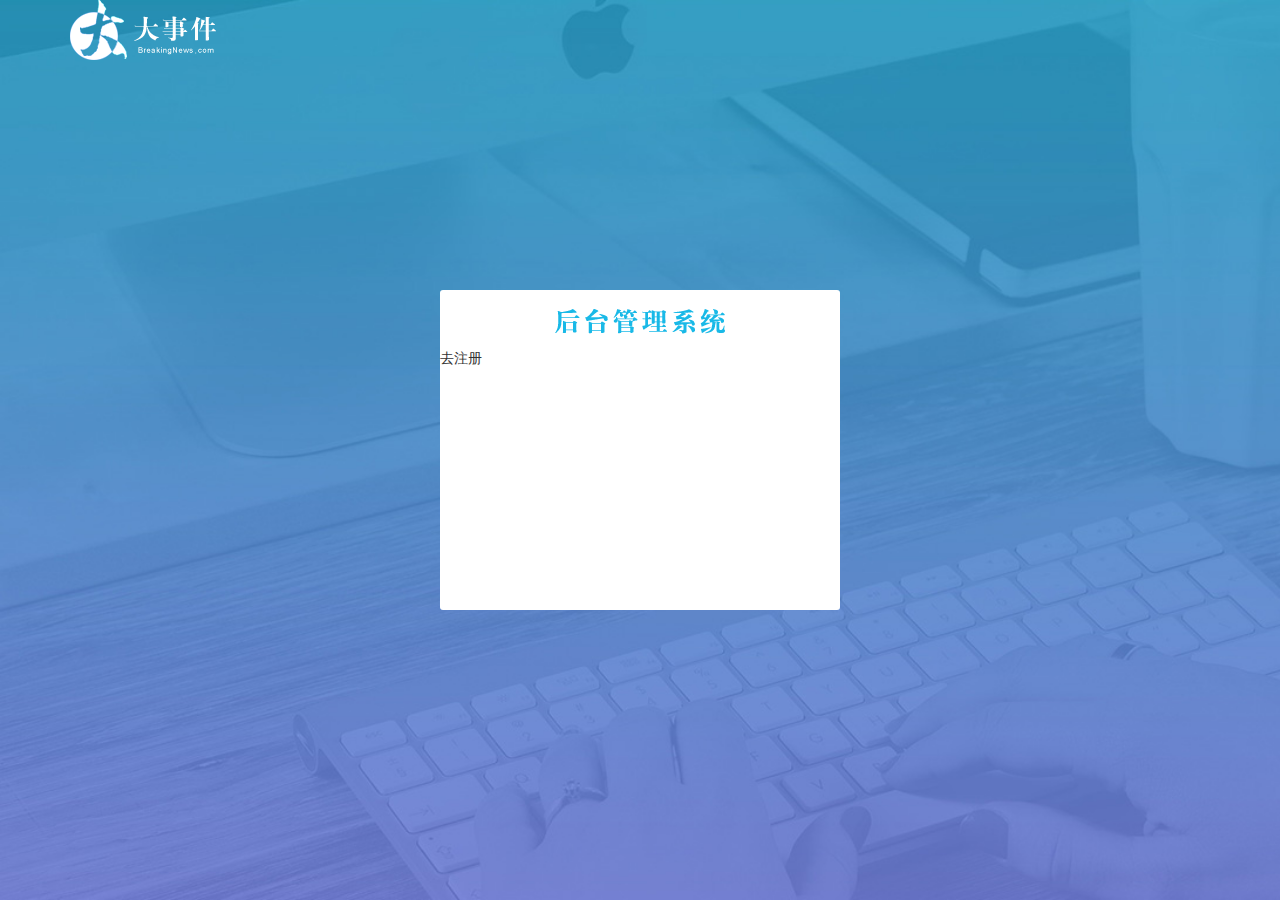
==== login.html @ 4e81a701 "简单开头" ====
<!DOCTYPE html>
<html lang="en">
<head>
  <meta charset="UTF-8">
  <meta http-equiv="X-UA-Compatible" content="IE=edge">
  <meta name="viewport" content="width=device-width, initial-scale=1.0">
  <title>Document</title>
  <link rel="stylesheet" href="/assets/lib/layui/css/layui.css">
  <link rel="stylesheet" href="/assets/css/login.css">
</head>
<body>
  <div class="layui-main">
    <img src="/assets/images/logo.png" alt="">
  </div>
  <div class="login-reg-box">
    <h4><img src="/assets/images/login_title.png" alt=""></h4>
  <div class="login-wrap">
    <a href="javascript:;" id="go2reg">去注册</a>
  </div>
  <div class="reg-wrap">
    <a href="javascript:;" id="go2login">去登录</a>
  </div>
  </div>
  <script src="/assets/lib/jquery.js"></script>
  <script src="/assets/js/login.js"></script>
</body>
</html>
---- assets/lib/layui/css/layui.css ----
/** layui-v2.5.5 MIT License By https://www.layui.com */
 .layui-inline,img{display:inline-block;vertical-align:middle}h1,h2,h3,h4,h5,h6{font-weight:400}.layui-edge,.layui-header,.layui-inline,.layui-main{position:relative}.layui-body,.layui-edge,.layui-elip{overflow:hidden}.layui-btn,.layui-edge,.layui-inline,img{vertical-align:middle}.layui-btn,.layui-disabled,.layui-icon,.layui-unselect{-moz-user-select:none;-webkit-user-select:none;-ms-user-select:none}.layui-elip,.layui-form-checkbox span,.layui-form-pane .layui-form-label{text-overflow:ellipsis;white-space:nowrap}.layui-breadcrumb,.layui-tree-btnGroup{visibility:hidden}blockquote,body,button,dd,div,dl,dt,form,h1,h2,h3,h4,h5,h6,input,li,ol,p,pre,td,textarea,th,ul{margin:0;padding:0;-webkit-tap-highlight-color:rgba(0,0,0,0)}a:active,a:hover{outline:0}img{border:none}li{list-style:none}table{border-collapse:collapse;border-spacing:0}h4,h5,h6{font-size:100%}button,input,optgroup,option,select,textarea{font-family:inherit;font-size:inherit;font-style:inherit;font-weight:inherit;outline:0}pre{white-space:pre-wrap;white-space:-moz-pre-wrap;white-space:-pre-wrap;white-space:-o-pre-wrap;word-wrap:break-word}body{line-height:24px;font:14px Helvetica Neue,Helvetica,PingFang SC,Tahoma,Arial,sans-serif}hr{height:1px;margin:10px 0;border:0;clear:both}a{color:#333;text-decoration:none}a:hover{color:#777}a cite{font-style:normal;*cursor:pointer}.layui-border-box,.layui-border-box *{box-sizing:border-box}.layui-box,.layui-box *{box-sizing:content-box}.layui-clear{clear:both;*zoom:1}.layui-clear:after{content:'\20';clear:both;*zoom:1;display:block;height:0}.layui-inline{*display:inline;*zoom:1}.layui-edge{display:inline-block;width:0;height:0;border-width:6px;border-style:dashed;border-color:transparent}.layui-edge-top{top:-4px;border-bottom-color:#999;border-bottom-style:solid}.layui-edge-right{border-left-color:#999;border-left-style:solid}.layui-edge-bottom{top:2px;border-top-color:#999;border-top-style:solid}.layui-edge-left{border-right-color:#999;border-right-style:solid}.layui-disabled,.layui-disabled:hover{color:#d2d2d2!important;cursor:not-allowed!important}.layui-circle{border-radius:100%}.layui-show{display:block!important}.layui-hide{display:none!important}@font-face{font-family:layui-icon;src:url(../font/iconfont.eot?v=250);src:url(../font/iconfont.eot?v=250#iefix) format('embedded-opentype'),url(../font/iconfont.woff2?v=250) format('woff2'),url(../font/iconfont.woff?v=250) format('woff'),url(../font/iconfont.ttf?v=250) format('truetype'),url(../font/iconfont.svg?v=250#layui-icon) format('svg')}.layui-icon{font-family:layui-icon!important;font-size:16px;font-style:normal;-webkit-font-smoothing:antialiased;-moz-osx-font-smoothing:grayscale}.layui-icon-reply-fill:before{content:"\e611"}.layui-icon-set-fill:before{content:"\e614"}.layui-icon-menu-fill:before{content:"\e60f"}.layui-icon-search:before{content:"\e615"}.layui-icon-share:before{content:"\e641"}.layui-icon-set-sm:before{content:"\e620"}.layui-icon-engine:before{content:"\e628"}.layui-icon-close:before{content:"\1006"}.layui-icon-close-fill:before{content:"\1007"}.layui-icon-chart-screen:before{content:"\e629"}.layui-icon-star:before{content:"\e600"}.layui-icon-circle-dot:before{content:"\e617"}.layui-icon-chat:before{content:"\e606"}.layui-icon-release:before{content:"\e609"}.layui-icon-list:before{content:"\e60a"}.layui-icon-chart:before{content:"\e62c"}.layui-icon-ok-circle:before{content:"\1005"}.layui-icon-layim-theme:before{content:"\e61b"}.layui-icon-table:before{content:"\e62d"}.layui-icon-right:before{content:"\e602"}.layui-icon-left:before{content:"\e603"}.layui-icon-cart-simple:before{content:"\e698"}.layui-icon-face-cry:before{content:"\e69c"}.layui-icon-face-smile:before{content:"\e6af"}.layui-icon-survey:before{content:"\e6b2"}.layui-icon-tree:before{content:"\e62e"}.layui-icon-upload-circle:before{content:"\e62f"}.layui-icon-add-circle:before{content:"\e61f"}.layui-icon-download-circle:before{content:"\e601"}.layui-icon-templeate-1:before{content:"\e630"}.layui-icon-util:before{content:"\e631"}.layui-icon-face-surprised:before{content:"\e664"}.layui-icon-edit:before{content:"\e642"}.layui-icon-speaker:before{content:"\e645"}.layui-icon-down:before{content:"\e61a"}.layui-icon-file:before{content:"\e621"}.layui-icon-layouts:before{content:"\e632"}.layui-icon-rate-half:before{content:"\e6c9"}.layui-icon-add-circle-fine:before{content:"\e608"}.layui-icon-prev-circle:before{content:"\e633"}.layui-icon-read:before{content:"\e705"}.layui-icon-404:before{content:"\e61c"}.layui-icon-carousel:before{content:"\e634"}.layui-icon-help:before{content:"\e607"}.layui-icon-code-circle:before{content:"\e635"}.layui-icon-water:before{content:"\e636"}.layui-icon-username:before{content:"\e66f"}.layui-icon-find-fill:before{content:"\e670"}.layui-icon-about:before{content:"\e60b"}.layui-icon-location:before{content:"\e715"}.layui-icon-up:before{content:"\e619"}.layui-icon-pause:before{content:"\e651"}.layui-icon-date:before{content:"\e637"}.layui-icon-layim-uploadfile:before{content:"\e61d"}.layui-icon-delete:before{content:"\e640"}.layui-icon-play:before{content:"\e652"}.layui-icon-top:before{content:"\e604"}.layui-icon-friends:before{content:"\e612"}.layui-icon-refresh-3:before{content:"\e9aa"}.layui-icon-ok:before{content:"\e605"}.layui-icon-layer:before{content:"\e638"}.layui-icon-face-smile-fine:before{content:"\e60c"}.layui-icon-dollar:before{content:"\e659"}.layui-icon-group:before{content:"\e613"}.layui-icon-layim-download:before{content:"\e61e"}.layui-icon-picture-fine:before{content:"\e60d"}.layui-icon-link:before{content:"\e64c"}.layui-icon-diamond:before{content:"\e735"}.layui-icon-log:before{content:"\e60e"}.layui-icon-rate-solid:before{content:"\e67a"}.layui-icon-fonts-del:before{content:"\e64f"}.layui-icon-unlink:before{content:"\e64d"}.layui-icon-fonts-clear:before{content:"\e639"}.layui-icon-triangle-r:before{content:"\e623"}.layui-icon-circle:before{content:"\e63f"}.layui-icon-radio:before{content:"\e643"}.layui-icon-align-center:before{content:"\e647"}.layui-icon-align-right:before{content:"\e648"}.layui-icon-align-left:before{content:"\e649"}.layui-icon-loading-1:before{content:"\e63e"}.layui-icon-return:before{content:"\e65c"}.layui-icon-fonts-strong:before{content:"\e62b"}.layui-icon-upload:before{content:"\e67c"}.layui-icon-dialogue:before{content:"\e63a"}.layui-icon-video:before{content:"\e6ed"}.layui-icon-headset:before{content:"\e6fc"}.layui-icon-cellphone-fine:before{content:"\e63b"}.layui-icon-add-1:before{content:"\e654"}.layui-icon-face-smile-b:before{content:"\e650"}.layui-icon-fonts-html:before{content:"\e64b"}.layui-icon-form:before{content:"\e63c"}.layui-icon-cart:before{content:"\e657"}.layui-icon-camera-fill:before{content:"\e65d"}.layui-icon-tabs:before{content:"\e62a"}.layui-icon-fonts-code:before{content:"\e64e"}.layui-icon-fire:before{content:"\e756"}.layui-icon-set:before{content:"\e716"}.layui-icon-fonts-u:before{content:"\e646"}.layui-icon-triangle-d:before{content:"\e625"}.layui-icon-tips:before{content:"\e702"}.layui-icon-picture:before{content:"\e64a"}.layui-icon-more-vertical:before{content:"\e671"}.layui-icon-flag:before{content:"\e66c"}.layui-icon-loading:before{content:"\e63d"}.layui-icon-fonts-i:before{content:"\e644"}.layui-icon-refresh-1:before{content:"\e666"}.layui-icon-rmb:before{content:"\e65e"}.layui-icon-home:before{content:"\e68e"}.layui-icon-user:before{content:"\e770"}.layui-icon-notice:before{content:"\e667"}.layui-icon-login-weibo:before{content:"\e675"}.layui-icon-voice:before{content:"\e688"}.layui-icon-upload-drag:before{content:"\e681"}.layui-icon-login-qq:before{content:"\e676"}.layui-icon-snowflake:before{content:"\e6b1"}.layui-icon-file-b:before{content:"\e655"}.layui-icon-template:before{content:"\e663"}.layui-icon-auz:before{content:"\e672"}.layui-icon-console:before{content:"\e665"}.layui-icon-app:before{content:"\e653"}.layui-icon-prev:before{content:"\e65a"}.layui-icon-website:before{content:"\e7ae"}.layui-icon-next:before{content:"\e65b"}.layui-icon-component:before{content:"\e857"}.layui-icon-more:before{content:"\e65f"}.layui-icon-login-wechat:before{content:"\e677"}.layui-icon-shrink-right:before{content:"\e668"}.layui-icon-spread-left:before{content:"\e66b"}.layui-icon-camera:before{content:"\e660"}.layui-icon-note:before{content:"\e66e"}.layui-icon-refresh:before{content:"\e669"}.layui-icon-female:before{content:"\e661"}.layui-icon-male:before{content:"\e662"}.layui-icon-password:before{content:"\e673"}.layui-icon-senior:before{content:"\e674"}.layui-icon-theme:before{content:"\e66a"}.layui-icon-tread:before{content:"\e6c5"}.layui-icon-praise:before{content:"\e6c6"}.layui-icon-star-fill:before{content:"\e658"}.layui-icon-rate:before{content:"\e67b"}.layui-icon-template-1:before{content:"\e656"}.layui-icon-vercode:before{content:"\e679"}.layui-icon-cellphone:before{content:"\e678"}.layui-icon-screen-full:before{content:"\e622"}.layui-icon-screen-restore:before{content:"\e758"}.layui-icon-cols:before{content:"\e610"}.layui-icon-export:before{content:"\e67d"}.layui-icon-print:before{content:"\e66d"}.layui-icon-slider:before{content:"\e714"}.layui-icon-addition:before{content:"\e624"}.layui-icon-subtraction:before{content:"\e67e"}.layui-icon-service:before{content:"\e626"}.layui-icon-transfer:before{content:"\e691"}.layui-main{width:1140px;margin:0 auto}.layui-header{z-index:1000;height:60px}.layui-header a:hover{transition:all .5s;-webkit-transition:all .5s}.layui-side{position:fixed;left:0;top:0;bottom:0;z-index:999;width:200px;overflow-x:hidden}.layui-side-scroll{position:relative;width:220px;height:100%;overflow-x:hidden}.layui-body{position:absolute;left:200px;right:0;top:0;bottom:0;z-index:998;width:auto;overflow-y:auto;box-sizing:border-box}.layui-layout-body{overflow:hidden}.layui-layout-admin .layui-header{background-color:#23262E}.layui-layout-admin .layui-side{top:60px;width:200px;overflow-x:hidden}.layui-layout-admin .layui-body{position:fixed;top:60px;bottom:44px}.layui-layout-admin .layui-main{width:auto;margin:0 15px}.layui-layout-admin .layui-footer{position:fixed;left:200px;right:0;bottom:0;height:44px;line-height:44px;padding:0 15px;background-color:#eee}.layui-layout-admin .layui-logo{position:absolute;left:0;top:0;width:200px;height:100%;line-height:60px;text-align:center;color:#009688;font-size:16px}.layui-layout-admin .layui-header .layui-nav{background:0 0}.layui-layout-left{position:absolute!important;left:200px;top:0}.layui-layout-right{position:absolute!important;right:0;top:0}.layui-container{position:relative;margin:0 auto;padding:0 15px;box-sizing:border-box}.layui-fluid{position:relative;margin:0 auto;padding:0 15px}.layui-row:after,.layui-row:before{content:'';display:block;clear:both}.layui-col-lg1,.layui-col-lg10,.layui-col-lg11,.layui-col-lg12,.layui-col-lg2,.layui-col-lg3,.layui-col-lg4,.layui-col-lg5,.layui-col-lg6,.layui-col-lg7,.layui-col-lg8,.layui-col-lg9,.layui-col-md1,.layui-col-md10,.layui-col-md11,.layui-col-md12,.layui-col-md2,.layui-col-md3,.layui-col-md4,.layui-col-md5,.layui-col-md6,.layui-col-md7,.layui-col-md8,.layui-col-md9,.layui-col-sm1,.layui-col-sm10,.layui-col-sm11,.layui-col-sm12,.layui-col-sm2,.layui-col-sm3,.layui-col-sm4,.layui-col-sm5,.layui-col-sm6,.layui-col-sm7,.layui-col-sm8,.layui-col-sm9,.layui-col-xs1,.layui-col-xs10,.layui-col-xs11,.layui-col-xs12,.layui-col-xs2,.layui-col-xs3,.layui-col-xs4,.layui-col-xs5,.layui-col-xs6,.layui-col-xs7,.layui-col-xs8,.layui-col-xs9{position:relative;display:block;box-sizing:border-box}.layui-col-xs1,.layui-col-xs10,.layui-col-xs11,.layui-col-xs12,.layui-col-xs2,.layui-col-xs3,.layui-col-xs4,.layui-col-xs5,.layui-col-xs6,.layui-col-xs7,.layui-col-xs8,.layui-col-xs9{float:left}.layui-col-xs1{width:8.33333333%}.layui-col-xs2{width:16.66666667%}.layui-col-xs3{width:25%}.layui-col-xs4{width:33.33333333%}.layui-col-xs5{width:41.66666667%}.layui-col-xs6{width:50%}.layui-col-xs7{width:58.33333333%}.layui-col-xs8{width:66.66666667%}.layui-col-xs9{width:75%}.layui-col-xs10{width:83.33333333%}.layui-col-xs11{width:91.66666667%}.layui-col-xs12{width:100%}.layui-col-xs-offset1{margin-left:8.33333333%}.layui-col-xs-offset2{margin-left:16.66666667%}.layui-col-xs-offset3{margin-left:25%}.layui-col-xs-offset4{margin-left:33.33333333%}.layui-col-xs-offset5{margin-left:41.66666667%}.layui-col-xs-offset6{margin-left:50%}.layui-col-xs-offset7{margin-left:58.33333333%}.layui-col-xs-offset8{margin-left:66.66666667%}.layui-col-xs-offset9{margin-left:75%}.layui-col-xs-offset10{margin-left:83.33333333%}.layui-col-xs-offset11{margin-left:91.66666667%}.layui-col-xs-offset12{margin-left:100%}@media screen and (max-width:768px){.layui-hide-xs{display:none!important}.layui-show-xs-block{display:block!important}.layui-show-xs-inline{display:inline!important}.layui-show-xs-inline-block{display:inline-block!important}}@media screen and (min-width:768px){.layui-container{width:750px}.layui-hide-sm{display:none!important}.layui-show-sm-block{display:block!important}.layui-show-sm-inline{display:inline!important}.layui-show-sm-inline-block{display:inline-block!important}.layui-col-sm1,.layui-col-sm10,.layui-col-sm11,.layui-col-sm12,.layui-col-sm2,.layui-col-sm3,.layui-col-sm4,.layui-col-sm5,.layui-col-sm6,.layui-col-sm7,.layui-col-sm8,.layui-col-sm9{float:left}.layui-col-sm1{width:8.33333333%}.layui-col-sm2{width:16.66666667%}.layui-col-sm3{width:25%}.layui-col-sm4{width:33.33333333%}.layui-col-sm5{width:41.66666667%}.layui-col-sm6{width:50%}.layui-col-sm7{width:58.33333333%}.layui-col-sm8{width:66.66666667%}.layui-col-sm9{width:75%}.layui-col-sm10{width:83.33333333%}.layui-col-sm11{width:91.66666667%}.layui-col-sm12{width:100%}.layui-col-sm-offset1{margin-left:8.33333333%}.layui-col-sm-offset2{margin-left:16.66666667%}.layui-col-sm-offset3{margin-left:25%}.layui-col-sm-offset4{margin-left:33.33333333%}.layui-col-sm-offset5{margin-left:41.66666667%}.layui-col-sm-offset6{margin-left:50%}.layui-col-sm-offset7{margin-left:58.33333333%}.layui-col-sm-offset8{margin-left:66.66666667%}.layui-col-sm-offset9{margin-left:75%}.layui-col-sm-offset10{margin-left:83.33333333%}.layui-col-sm-offset11{margin-left:91.66666667%}.layui-col-sm-offset12{margin-left:100%}}@media screen and (min-width:992px){.layui-container{width:970px}.layui-hide-md{display:none!important}.layui-show-md-block{display:block!important}.layui-show-md-inline{display:inline!important}.layui-show-md-inline-block{display:inline-block!important}.layui-col-md1,.layui-col-md10,.layui-col-md11,.layui-col-md12,.layui-col-md2,.layui-col-md3,.layui-col-md4,.layui-col-md5,.layui-col-md6,.layui-col-md7,.layui-col-md8,.layui-col-md9{float:left}.layui-col-md1{width:8.33333333%}.layui-col-md2{width:16.66666667%}.layui-col-md3{width:25%}.layui-col-md4{width:33.33333333%}.layui-col-md5{width:41.66666667%}.layui-col-md6{width:50%}.layui-col-md7{width:58.33333333%}.layui-col-md8{width:66.66666667%}.layui-col-md9{width:75%}.layui-col-md10{width:83.33333333%}.layui-col-md11{width:91.66666667%}.layui-col-md12{width:100%}.layui-col-md-offset1{margin-left:8.33333333%}.layui-col-md-offset2{margin-left:16.66666667%}.layui-col-md-offset3{margin-left:25%}.layui-col-md-offset4{margin-left:33.33333333%}.layui-col-md-offset5{margin-left:41.66666667%}.layui-col-md-offset6{margin-left:50%}.layui-col-md-offset7{margin-left:58.33333333%}.layui-col-md-offset8{margin-left:66.66666667%}.layui-col-md-offset9{margin-left:75%}.layui-col-md-offset10{margin-left:83.33333333%}.layui-col-md-offset11{margin-left:91.66666667%}.layui-col-md-offset12{margin-left:100%}}@media screen and (min-width:1200px){.layui-container{width:1170px}.layui-hide-lg{display:none!important}.layui-show-lg-block{display:block!important}.layui-show-lg-inline{display:inline!important}.layui-show-lg-inline-block{display:inline-block!important}.layui-col-lg1,.layui-col-lg10,.layui-col-lg11,.layui-col-lg12,.layui-col-lg2,.layui-col-lg3,.layui-col-lg4,.layui-col-lg5,.layui-col-lg6,.layui-col-lg7,.layui-col-lg8,.layui-col-lg9{float:left}.layui-col-lg1{width:8.33333333%}.layui-col-lg2{width:16.66666667%}.layui-col-lg3{width:25%}.layui-col-lg4{width:33.33333333%}.layui-col-lg5{width:41.66666667%}.layui-col-lg6{width:50%}.layui-col-lg7{width:58.33333333%}.layui-col-lg8{width:66.66666667%}.layui-col-lg9{width:75%}.layui-col-lg10{width:83.33333333%}.layui-col-lg11{width:91.66666667%}.layui-col-lg12{width:100%}.layui-col-lg-offset1{margin-left:8.33333333%}.layui-col-lg-offset2{margin-left:16.66666667%}.layui-col-lg-offset3{margin-left:25%}.layui-col-lg-offset4{margin-left:33.33333333%}.layui-col-lg-offset5{margin-left:41.66666667%}.layui-col-lg-offset6{margin-left:50%}.layui-col-lg-offset7{margin-left:58.33333333%}.layui-col-lg-offset8{margin-left:66.66666667%}.layui-col-lg-offset9{margin-left:75%}.layui-col-lg-offset10{margin-left:83.33333333%}.layui-col-lg-offset11{margin-left:91.66666667%}.layui-col-lg-offset12{margin-left:100%}}.layui-col-space1{margin:-.5px}.layui-col-space1>*{padding:.5px}.layui-col-space3{margin:-1.5px}.layui-col-space3>*{padding:1.5px}.layui-col-space5{margin:-2.5px}.layui-col-space5>*{padding:2.5px}.layui-col-space8{margin:-3.5px}.layui-col-space8>*{padding:3.5px}.layui-col-space10{margin:-5px}.layui-col-space10>*{padding:5px}.layui-col-space12{margin:-6px}.layui-col-space12>*{padding:6px}.layui-col-space15{margin:-7.5px}.layui-col-space15>*{padding:7.5px}.layui-col-space18{margin:-9px}.layui-col-space18>*{padding:9px}.layui-col-space20{margin:-10px}.layui-col-space20>*{padding:10px}.layui-col-space22{margin:-11px}.layui-col-space22>*{padding:11px}.layui-col-space25{margin:-12.5px}.layui-col-space25>*{padding:12.5px}.layui-col-space30{margin:-15px}.layui-col-space30>*{padding:15px}.layui-btn,.layui-input,.layui-select,.layui-textarea,.layui-upload-button{outline:0;-webkit-appearance:none;transition:all .3s;-webkit-transition:all .3s;box-sizing:border-box}.layui-elem-quote{margin-bottom:10px;padding:15px;line-height:22px;border-left:5px solid #009688;border-radius:0 2px 2px 0;background-color:#f2f2f2}.layui-quote-nm{border-style:solid;border-width:1px 1px 1px 5px;background:0 0}.layui-elem-field{margin-bottom:10px;padding:0;border-width:1px;border-style:solid}.layui-elem-field legend{margin-left:20px;padding:0 10px;font-size:20px;font-weight:300}.layui-field-title{margin:10px 0 20px;border-width:1px 0 0}.layui-field-box{padding:10px 15px}.layui-field-title .layui-field-box{padding:10px 0}.layui-progress{position:relative;height:6px;border-radius:20px;background-color:#e2e2e2}.layui-progress-bar{position:absolute;left:0;top:0;width:0;max-width:100%;height:6px;border-radius:20px;text-align:right;background-color:#5FB878;transition:all .3s;-webkit-transition:all .3s}.layui-progress-big,.layui-progress-big .layui-progress-bar{height:18px;line-height:18px}.layui-progress-text{position:relative;top:-20px;line-height:18px;font-size:12px;color:#666}.layui-progress-big .layui-progress-text{position:static;padding:0 10px;color:#fff}.layui-collapse{border-width:1px;border-style:solid;border-radius:2px}.layui-colla-content,.layui-colla-item{border-top-width:1px;border-top-style:solid}.layui-colla-item:first-child{border-top:none}.layui-colla-title{position:relative;height:42px;line-height:42px;padding:0 15px 0 35px;color:#333;background-color:#f2f2f2;cursor:pointer;font-size:14px;overflow:hidden}.layui-colla-content{display:none;padding:10px 15px;line-height:22px;color:#666}.layui-colla-icon{position:absolute;left:15px;top:0;font-size:14px}.layui-card{margin-bottom:15px;border-radius:2px;background-color:#fff;box-shadow:0 1px 2px 0 rgba(0,0,0,.05)}.layui-card:last-child{margin-bottom:0}.layui-card-header{position:relative;height:42px;line-height:42px;padding:0 15px;border-bottom:1px solid #f6f6f6;color:#333;border-radius:2px 2px 0 0;font-size:14px}.layui-bg-black,.layui-bg-blue,.layui-bg-cyan,.layui-bg-green,.layui-bg-orange,.layui-bg-red{color:#fff!important}.layui-card-body{position:relative;padding:10px 15px;line-height:24px}.layui-card-body[pad15]{padding:15px}.layui-card-body[pad20]{padding:20px}.layui-card-body .layui-table{margin:5px 0}.layui-card .layui-tab{margin:0}.layui-panel-window{position:relative;padding:15px;border-radius:0;border-top:5px solid #E6E6E6;background-color:#fff}.layui-auxiliar-moving{position:fixed;left:0;right:0;top:0;bottom:0;width:100%;height:100%;background:0 0;z-index:9999999999}.layui-form-label,.layui-form-mid,.layui-form-select,.layui-input-block,.layui-input-inline,.layui-textarea{position:relative}.layui-bg-red{background-color:#FF5722!important}.layui-bg-orange{background-color:#FFB800!important}.layui-bg-green{background-color:#009688!important}.layui-bg-cyan{background-color:#2F4056!important}.layui-bg-blue{background-color:#1E9FFF!important}.layui-bg-black{background-color:#393D49!important}.layui-bg-gray{background-color:#eee!important;color:#666!important}.layui-badge-rim,.layui-colla-content,.layui-colla-item,.layui-collapse,.layui-elem-field,.layui-form-pane .layui-form-item[pane],.layui-form-pane .layui-form-label,.layui-input,.layui-layedit,.layui-layedit-tool,.layui-quote-nm,.layui-select,.layui-tab-bar,.layui-tab-card,.layui-tab-title,.layui-tab-title .layui-this:after,.layui-textarea{border-color:#e6e6e6}.layui-timeline-item:before,hr{background-color:#e6e6e6}.layui-text{line-height:22px;font-size:14px;color:#666}.layui-text h1,.layui-text h2,.layui-text h3{font-weight:500;color:#333}.layui-text h1{font-size:30px}.layui-text h2{font-size:24px}.layui-text h3{font-size:18px}.layui-text a:not(.layui-btn){color:#01AAED}.layui-text a:not(.layui-btn):hover{text-decoration:underline}.layui-text ul{padding:5px 0 5px 15px}.layui-text ul li{margin-top:5px;list-style-type:disc}.layui-text em,.layui-word-aux{color:#999!important;padding:0 5px!important}.layui-btn{display:inline-block;height:38px;line-height:38px;padding:0 18px;background-color:#009688;color:#fff;white-space:nowrap;text-align:center;font-size:14px;border:none;border-radius:2px;cursor:pointer}.layui-btn:hover{opacity:.8;filter:alpha(opacity=80);color:#fff}.layui-btn:active{opacity:1;filter:alpha(opacity=100)}.layui-btn+.layui-btn{margin-left:10px}.layui-btn-container{font-size:0}.layui-btn-container .layui-btn{margin-right:10px;margin-bottom:10px}.layui-btn-container .layui-btn+.layui-btn{margin-left:0}.layui-table .layui-btn-container .layui-btn{margin-bottom:9px}.layui-btn-radius{border-radius:100px}.layui-btn .layui-icon{margin-right:3px;font-size:18px;vertical-align:bottom;vertical-align:middle\9}.layui-btn-primary{border:1px solid #C9C9C9;background-color:#fff;color:#555}.layui-btn-primary:hover{border-color:#009688;color:#333}.layui-btn-normal{background-color:#1E9FFF}.layui-btn-warm{background-color:#FFB800}.layui-btn-danger{background-color:#FF5722}.layui-btn-checked{background-color:#5FB878}.layui-btn-disabled,.layui-btn-disabled:active,.layui-btn-disabled:hover{border:1px solid #e6e6e6;background-color:#FBFBFB;color:#C9C9C9;cursor:not-allowed;opacity:1}.layui-btn-lg{height:44px;line-height:44px;padding:0 25px;font-size:16px}.layui-btn-sm{height:30px;line-height:30px;padding:0 10px;font-size:12px}.layui-btn-sm i{font-size:16px!important}.layui-btn-xs{height:22px;line-height:22px;padding:0 5px;font-size:12px}.layui-btn-xs i{font-size:14px!important}.layui-btn-group{display:inline-block;vertical-align:middle;font-size:0}.layui-btn-group .layui-btn{margin-left:0!important;margin-right:0!important;border-left:1px solid rgba(255,255,255,.5);border-radius:0}.layui-btn-group .layui-btn-primary{border-left:none}.layui-btn-group .layui-btn-primary:hover{border-color:#C9C9C9;color:#009688}.layui-btn-group .layui-btn:first-child{border-left:none;border-radius:2px 0 0 2px}.layui-btn-group .layui-btn-primary:first-child{border-left:1px solid #c9c9c9}.layui-btn-group .layui-btn:last-child{border-radius:0 2px 2px 0}.layui-btn-group .layui-btn+.layui-btn{margin-left:0}.layui-btn-group+.layui-btn-group{margin-left:10px}.layui-btn-fluid{width:100%}.layui-input,.layui-select,.layui-textarea{height:38px;line-height:1.3;line-height:38px\9;border-width:1px;border-style:solid;background-color:#fff;border-radius:2px}.layui-input::-webkit-input-placeholder,.layui-select::-webkit-input-placeholder,.layui-textarea::-webkit-input-placeholder{line-height:1.3}.layui-input,.layui-textarea{display:block;width:100%;padding-left:10px}.layui-input:hover,.layui-textarea:hover{border-color:#D2D2D2!important}.layui-input:focus,.layui-textarea:focus{border-color:#C9C9C9!important}.layui-textarea{min-height:100px;height:auto;line-height:20px;padding:6px 10px;resize:vertical}.layui-select{padding:0 10px}.layui-form input[type=checkbox],.layui-form input[type=radio],.layui-form select{display:none}.layui-form [lay-ignore]{display:initial}.layui-form-item{margin-bottom:15px;clear:both;*zoom:1}.layui-form-item:after{content:'\20';clear:both;*zoom:1;display:block;height:0}.layui-form-label{float:left;display:block;padding:9px 15px;width:80px;font-weight:400;line-height:20px;text-align:right}.layui-form-label-col{display:block;float:none;padding:9px 0;line-height:20px;text-align:left}.layui-form-item .layui-inline{margin-bottom:5px;margin-right:10px}.layui-input-block{margin-left:110px;min-height:36px}.layui-input-inline{display:inline-block;vertical-align:middle}.layui-form-item .layui-input-inline{float:left;width:190px;margin-right:10px}.layui-form-text .layui-input-inline{width:auto}.layui-form-mid{float:left;display:block;padding:9px 0!important;line-height:20px;margin-right:10px}.layui-form-danger+.layui-form-select .layui-input,.layui-form-danger:focus{border-color:#FF5722!important}.layui-form-select .layui-input{padding-right:30px;cursor:pointer}.layui-form-select .layui-edge{position:absolute;right:10px;top:50%;margin-top:-3px;cursor:pointer;border-width:6px;border-top-color:#c2c2c2;border-top-style:solid;transition:all .3s;-webkit-transition:all .3s}.layui-form-select dl{display:none;position:absolute;left:0;top:42px;padding:5px 0;z-index:899;min-width:100%;border:1px solid #d2d2d2;max-height:300px;overflow-y:auto;background-color:#fff;border-radius:2px;box-shadow:0 2px 4px rgba(0,0,0,.12);box-sizing:border-box}.layui-form-select dl dd,.layui-form-select dl dt{padding:0 10px;line-height:36px;white-space:nowrap;overflow:hidden;text-overflow:ellipsis}.layui-form-select dl dt{font-size:12px;color:#999}.layui-form-select dl dd{cursor:pointer}.layui-form-select dl dd:hover{background-color:#f2f2f2;-webkit-transition:.5s all;transition:.5s all}.layui-form-select .layui-select-group dd{padding-left:20px}.layui-form-select dl dd.layui-select-tips{padding-left:10px!important;color:#999}.layui-form-select dl dd.layui-this{background-color:#5FB878;color:#fff}.layui-form-checkbox,.layui-form-select dl dd.layui-disabled{background-color:#fff}.layui-form-selected dl{display:block}.layui-form-checkbox,.layui-form-checkbox *,.layui-form-switch{display:inline-block;vertical-align:middle}.layui-form-selected .layui-edge{margin-top:-9px;-webkit-transform:rotate(180deg);transform:rotate(180deg);margin-top:-3px\9}:root .layui-form-selected .layui-edge{margin-top:-9px\0/IE9}.layui-form-selectup dl{top:auto;bottom:42px}.layui-select-none{margin:5px 0;text-align:center;color:#999}.layui-select-disabled .layui-disabled{border-color:#eee!important}.layui-select-disabled .layui-edge{border-top-color:#d2d2d2}.layui-form-checkbox{position:relative;height:30px;line-height:30px;margin-right:10px;padding-right:30px;cursor:pointer;font-size:0;-webkit-transition:.1s linear;transition:.1s linear;box-sizing:border-box}.layui-form-checkbox span{padding:0 10px;height:100%;font-size:14px;border-radius:2px 0 0 2px;background-color:#d2d2d2;color:#fff;overflow:hidden}.layui-form-checkbox:hover span{background-color:#c2c2c2}.layui-form-checkbox i{position:absolute;right:0;top:0;width:30px;height:28px;border:1px solid #d2d2d2;border-left:none;border-radius:0 2px 2px 0;color:#fff;font-size:20px;text-align:center}.layui-form-checkbox:hover i{border-color:#c2c2c2;color:#c2c2c2}.layui-form-checked,.layui-form-checked:hover{border-color:#5FB878}.layui-form-checked span,.layui-form-checked:hover span{background-color:#5FB878}.layui-form-checked i,.layui-form-checked:hover i{color:#5FB878}.layui-form-item .layui-form-checkbox{margin-top:4px}.layui-form-checkbox[lay-skin=primary]{height:auto!important;line-height:normal!important;min-width:18px;min-height:18px;border:none!important;margin-right:0;padding-left:28px;padding-right:0;background:0 0}.layui-form-checkbox[lay-skin=primary] span{padding-left:0;padding-right:15px;line-height:18px;background:0 0;color:#666}.layui-form-checkbox[lay-skin=primary] i{right:auto;left:0;width:16px;height:16px;line-height:16px;border:1px solid #d2d2d2;font-size:12px;border-radius:2px;background-color:#fff;-webkit-transition:.1s linear;transition:.1s linear}.layui-form-checkbox[lay-skin=primary]:hover i{border-color:#5FB878;color:#fff}.layui-form-checked[lay-skin=primary] i{border-color:#5FB878!important;background-color:#5FB878;color:#fff}.layui-checkbox-disbaled[lay-skin=primary] span{background:0 0!important;color:#c2c2c2}.layui-checkbox-disbaled[lay-skin=primary]:hover i{border-color:#d2d2d2}.layui-form-item .layui-form-checkbox[lay-skin=primary]{margin-top:10px}.layui-form-switch{position:relative;height:22px;line-height:22px;min-width:35px;padding:0 5px;margin-top:8px;border:1px solid #d2d2d2;border-radius:20px;cursor:pointer;background-color:#fff;-webkit-transition:.1s linear;transition:.1s linear}.layui-form-switch i{position:absolute;left:5px;top:3px;width:16px;height:16px;border-radius:20px;background-color:#d2d2d2;-webkit-transition:.1s linear;transition:.1s linear}.layui-form-switch em{position:relative;top:0;width:25px;margin-left:21px;padding:0!important;text-align:center!important;color:#999!important;font-style:normal!important;font-size:12px}.layui-form-onswitch{border-color:#5FB878;background-color:#5FB878}.layui-checkbox-disbaled,.layui-checkbox-disbaled i{border-color:#e2e2e2!important}.layui-form-onswitch i{left:100%;margin-left:-21px;background-color:#fff}.layui-form-onswitch em{margin-left:5px;margin-right:21px;color:#fff!important}.layui-checkbox-disbaled span{background-color:#e2e2e2!important}.layui-checkbox-disbaled:hover i{color:#fff!important}[lay-radio]{display:none}.layui-form-radio,.layui-form-radio *{display:inline-block;vertical-align:middle}.layui-form-radio{line-height:28px;margin:6px 10px 0 0;padding-right:10px;cursor:pointer;font-size:0}.layui-form-radio *{font-size:14px}.layui-form-radio>i{margin-right:8px;font-size:22px;color:#c2c2c2}.layui-form-radio>i:hover,.layui-form-radioed>i{color:#5FB878}.layui-radio-disbaled>i{color:#e2e2e2!important}.layui-form-pane .layui-form-label{width:110px;padding:8px 15px;height:38px;line-height:20px;border-width:1px;border-style:solid;border-radius:2px 0 0 2px;text-align:center;background-color:#FBFBFB;overflow:hidden;box-sizing:border-box}.layui-form-pane .layui-input-inline{margin-left:-1px}.layui-form-pane .layui-input-block{margin-left:110px;left:-1px}.layui-form-pane .layui-input{border-radius:0 2px 2px 0}.layui-form-pane .layui-form-text .layui-form-label{float:none;width:100%;border-radius:2px;box-sizing:border-box;text-align:left}.layui-form-pane .layui-form-text .layui-input-inline{display:block;margin:0;top:-1px;clear:both}.layui-form-pane .layui-form-text .layui-input-block{margin:0;left:0;top:-1px}.layui-form-pane .layui-form-text .layui-textarea{min-height:100px;border-radius:0 0 2px 2px}.layui-form-pane .layui-form-checkbox{margin:4px 0 4px 10px}.layui-form-pane .layui-form-radio,.layui-form-pane .layui-form-switch{margin-top:6px;margin-left:10px}.layui-form-pane .layui-form-item[pane]{position:relative;border-width:1px;border-style:solid}.layui-form-pane .layui-form-item[pane] .layui-form-label{position:absolute;left:0;top:0;height:100%;border-width:0 1px 0 0}.layui-form-pane .layui-form-item[pane] .layui-input-inline{margin-left:110px}@media screen and (max-width:450px){.layui-form-item .layui-form-label{text-overflow:ellipsis;overflow:hidden;white-space:nowrap}.layui-form-item .layui-inline{display:block;margin-right:0;margin-bottom:20px;clear:both}.layui-form-item .layui-inline:after{content:'\20';clear:both;display:block;height:0}.layui-form-item .layui-input-inline{display:block;float:none;left:-3px;width:auto;margin:0 0 10px 112px}.layui-form-item .layui-input-inline+.layui-form-mid{margin-left:110px;top:-5px;padding:0}.layui-form-item .layui-form-checkbox{margin-right:5px;margin-bottom:5px}}.layui-layedit{border-width:1px;border-style:solid;border-radius:2px}.layui-layedit-tool{padding:3px 5px;border-bottom-width:1px;border-bottom-style:solid;font-size:0}.layedit-tool-fixed{position:fixed;top:0;border-top:1px solid #e2e2e2}.layui-layedit-tool .layedit-tool-mid,.layui-layedit-tool .layui-icon{display:inline-block;vertical-align:middle;text-align:center;font-size:14px}.layui-layedit-tool .layui-icon{position:relative;width:32px;height:30px;line-height:30px;margin:3px 5px;color:#777;cursor:pointer;border-radius:2px}.layui-layedit-tool .layui-icon:hover{color:#393D49}.layui-layedit-tool .layui-icon:active{color:#000}.layui-layedit-tool .layedit-tool-active{background-color:#e2e2e2;color:#000}.layui-layedit-tool .layui-disabled,.layui-layedit-tool .layui-disabled:hover{color:#d2d2d2;cursor:not-allowed}.layui-layedit-tool .layedit-tool-mid{width:1px;height:18px;margin:0 10px;background-color:#d2d2d2}.layedit-tool-html{width:50px!important;font-size:30px!important}.layedit-tool-b,.layedit-tool-code,.layedit-tool-help{font-size:16px!important}.layedit-tool-d,.layedit-tool-face,.layedit-tool-image,.layedit-tool-unlink{font-size:18px!important}.layedit-tool-image input{position:absolute;font-size:0;left:0;top:0;width:100%;height:100%;opacity:.01;filter:Alpha(opacity=1);cursor:pointer}.layui-layedit-iframe iframe{display:block;width:100%}#LAY_layedit_code{overflow:hidden}.layui-laypage{display:inline-block;*display:inline;*zoom:1;vertical-align:middle;margin:10px 0;font-size:0}.layui-laypage>a:first-child,.layui-laypage>a:first-child em{border-radius:2px 0 0 2px}.layui-laypage>a:last-child,.layui-laypage>a:last-child em{border-radius:0 2px 2px 0}.layui-laypage>:first-child{margin-left:0!important}.layui-laypage>:last-child{margin-right:0!important}.layui-laypage a,.layui-laypage button,.layui-laypage input,.layui-laypage select,.layui-laypage span{border:1px solid #e2e2e2}.layui-laypage a,.layui-laypage span{display:inline-block;*display:inline;*zoom:1;vertical-align:middle;padding:0 15px;height:28px;line-height:28px;margin:0 -1px 5px 0;background-color:#fff;color:#333;font-size:12px}.layui-flow-more a *,.layui-laypage input,.layui-table-view select[lay-ignore]{display:inline-block}.layui-laypage a:hover{color:#009688}.layui-laypage em{font-style:normal}.layui-laypage .layui-laypage-spr{color:#999;font-weight:700}.layui-laypage a{text-decoration:none}.layui-laypage .layui-laypage-curr{position:relative}.layui-laypage .layui-laypage-curr em{position:relative;color:#fff}.layui-laypage .layui-laypage-curr .layui-laypage-em{position:absolute;left:-1px;top:-1px;padding:1px;width:100%;height:100%;background-color:#009688}.layui-laypage-em{border-radius:2px}.layui-laypage-next em,.layui-laypage-prev em{font-family:Sim sun;font-size:16px}.layui-laypage .layui-laypage-count,.layui-laypage .layui-laypage-limits,.layui-laypage .layui-laypage-refresh,.layui-laypage .layui-laypage-skip{margin-left:10px;margin-right:10px;padding:0;border:none}.layui-laypage .layui-laypage-limits,.layui-laypage .layui-laypage-refresh{vertical-align:top}.layui-laypage .layui-laypage-refresh i{font-size:18px;cursor:pointer}.layui-laypage select{height:22px;padding:3px;border-radius:2px;cursor:pointer}.layui-laypage .layui-laypage-skip{height:30px;line-height:30px;color:#999}.layui-laypage button,.layui-laypage input{height:30px;line-height:30px;border-radius:2px;vertical-align:top;background-color:#fff;box-sizing:border-box}.layui-laypage input{width:40px;margin:0 10px;padding:0 3px;text-align:center}.layui-laypage input:focus,.layui-laypage select:focus{border-color:#009688!important}.layui-laypage button{margin-left:10px;padding:0 10px;cursor:pointer}.layui-table,.layui-table-view{margin:10px 0}.layui-flow-more{margin:10px 0;text-align:center;color:#999;font-size:14px}.layui-flow-more a{height:32px;line-height:32px}.layui-flow-more a *{vertical-align:top}.layui-flow-more a cite{padding:0 20px;border-radius:3px;background-color:#eee;color:#333;font-style:normal}.layui-flow-more a cite:hover{opacity:.8}.layui-flow-more a i{font-size:30px;color:#737383}.layui-table{width:100%;background-color:#fff;color:#666}.layui-table tr{transition:all .3s;-webkit-transition:all .3s}.layui-table th{text-align:left;font-weight:400}.layui-table tbody tr:hover,.layui-table thead tr,.layui-table-click,.layui-table-header,.layui-table-hover,.layui-table-mend,.layui-table-patch,.layui-table-tool,.layui-table-total,.layui-table-total tr,.layui-table[lay-even] tr:nth-child(even){background-color:#f2f2f2}.layui-table td,.layui-table th,.layui-table-col-set,.layui-table-fixed-r,.layui-table-grid-down,.layui-table-header,.layui-table-page,.layui-table-tips-main,.layui-table-tool,.layui-table-total,.layui-table-view,.layui-table[lay-skin=line],.layui-table[lay-skin=row]{border-width:1px;border-style:solid;border-color:#e6e6e6}.layui-table td,.layui-table th{position:relative;padding:9px 15px;min-height:20px;line-height:20px;font-size:14px}.layui-table[lay-skin=line] td,.layui-table[lay-skin=line] th{border-width:0 0 1px}.layui-table[lay-skin=row] td,.layui-table[lay-skin=row] th{border-width:0 1px 0 0}.layui-table[lay-skin=nob] td,.layui-table[lay-skin=nob] th{border:none}.layui-table img{max-width:100px}.layui-table[lay-size=lg] td,.layui-table[lay-size=lg] th{padding:15px 30px}.layui-table-view .layui-table[lay-size=lg] .layui-table-cell{height:40px;line-height:40px}.layui-table[lay-size=sm] td,.layui-table[lay-size=sm] th{font-size:12px;padding:5px 10px}.layui-table-view .layui-table[lay-size=sm] .layui-table-cell{height:20px;line-height:20px}.layui-table[lay-data]{display:none}.layui-table-box{position:relative;overflow:hidden}.layui-table-view .layui-table{position:relative;width:auto;margin:0}.layui-table-view .layui-table[lay-skin=line]{border-width:0 1px 0 0}.layui-table-view .layui-table[lay-skin=row]{border-width:0 0 1px}.layui-table-view .layui-table td,.layui-table-view .layui-table th{padding:5px 0;border-top:none;border-left:none}.layui-table-view .layui-table th.layui-unselect .layui-table-cell span{cursor:pointer}.layui-table-view .layui-table td{cursor:default}.layui-table-view .layui-table td[data-edit=text]{cursor:text}.layui-table-view .layui-form-checkbox[lay-skin=primary] i{width:18px;height:18px}.layui-table-view .layui-form-radio{line-height:0;padding:0}.layui-table-view .layui-form-radio>i{margin:0;font-size:20px}.layui-table-init{position:absolute;left:0;top:0;width:100%;height:100%;text-align:center;z-index:110}.layui-table-init .layui-icon{position:absolute;left:50%;top:50%;margin:-15px 0 0 -15px;font-size:30px;color:#c2c2c2}.layui-table-header{border-width:0 0 1px;overflow:hidden}.layui-table-header .layui-table{margin-bottom:-1px}.layui-table-tool .layui-inline[lay-event]{position:relative;width:26px;height:26px;padding:5px;line-height:16px;margin-right:10px;text-align:center;color:#333;border:1px solid #ccc;cursor:pointer;-webkit-transition:.5s all;transition:.5s all}.layui-table-tool .layui-inline[lay-event]:hover{border:1px solid #999}.layui-table-tool-temp{padding-right:120px}.layui-table-tool-self{position:absolute;right:17px;top:10px}.layui-table-tool .layui-table-tool-self .layui-inline[lay-event]{margin:0 0 0 10px}.layui-table-tool-panel{position:absolute;top:29px;left:-1px;padding:5px 0;min-width:150px;min-height:40px;border:1px solid #d2d2d2;text-align:left;overflow-y:auto;background-color:#fff;box-shadow:0 2px 4px rgba(0,0,0,.12)}.layui-table-cell,.layui-table-tool-panel li{overflow:hidden;text-overflow:ellipsis;white-space:nowrap}.layui-table-tool-panel li{padding:0 10px;line-height:30px;-webkit-transition:.5s all;transition:.5s all}.layui-table-tool-panel li .layui-form-checkbox[lay-skin=primary]{width:100%;padding-left:28px}.layui-table-tool-panel li:hover{background-color:#f2f2f2}.layui-table-tool-panel li .layui-form-checkbox[lay-skin=primary] i{position:absolute;left:0;top:0}.layui-table-tool-panel li .layui-form-checkbox[lay-skin=primary] span{padding:0}.layui-table-tool .layui-table-tool-self .layui-table-tool-panel{left:auto;right:-1px}.layui-table-col-set{position:absolute;right:0;top:0;width:20px;height:100%;border-width:0 0 0 1px;background-color:#fff}.layui-table-sort{width:10px;height:20px;margin-left:5px;cursor:pointer!important}.layui-table-sort .layui-edge{position:absolute;left:5px;border-width:5px}.layui-table-sort .layui-table-sort-asc{top:3px;border-top:none;border-bottom-style:solid;border-bottom-color:#b2b2b2}.layui-table-sort .layui-table-sort-asc:hover{border-bottom-color:#666}.layui-table-sort .layui-table-sort-desc{bottom:5px;border-bottom:none;border-top-style:solid;border-top-color:#b2b2b2}.layui-table-sort .layui-table-sort-desc:hover{border-top-color:#666}.layui-table-sort[lay-sort=asc] .layui-table-sort-asc{border-bottom-color:#000}.layui-table-sort[lay-sort=desc] .layui-table-sort-desc{border-top-color:#000}.layui-table-cell{height:28px;line-height:28px;padding:0 15px;position:relative;box-sizing:border-box}.layui-table-cell .layui-form-checkbox[lay-skin=primary]{top:-1px;padding:0}.layui-table-cell .layui-table-link{color:#01AAED}.laytable-cell-checkbox,.laytable-cell-numbers,.laytable-cell-radio,.laytable-cell-space{padding:0;text-align:center}.layui-table-body{position:relative;overflow:auto;margin-right:-1px;margin-bottom:-1px}.layui-table-body .layui-none{line-height:26px;padding:15px;text-align:center;color:#999}.layui-table-fixed{position:absolute;left:0;top:0;z-index:101}.layui-table-fixed .layui-table-body{overflow:hidden}.layui-table-fixed-l{box-shadow:0 -1px 8px rgba(0,0,0,.08)}.layui-table-fixed-r{left:auto;right:-1px;border-width:0 0 0 1px;box-shadow:-1px 0 8px rgba(0,0,0,.08)}.layui-table-fixed-r .layui-table-header{position:relative;overflow:visible}.layui-table-mend{position:absolute;right:-49px;top:0;height:100%;width:50px}.layui-table-tool{position:relative;z-index:890;width:100%;min-height:50px;line-height:30px;padding:10px 15px;border-width:0 0 1px}.layui-table-tool .layui-btn-container{margin-bottom:-10px}.layui-table-page,.layui-table-total{border-width:1px 0 0;margin-bottom:-1px;overflow:hidden}.layui-table-page{position:relative;width:100%;padding:7px 7px 0;height:41px;font-size:12px;white-space:nowrap}.layui-table-page>div{height:26px}.layui-table-page .layui-laypage{margin:0}.layui-table-page .layui-laypage a,.layui-table-page .layui-laypage span{height:26px;line-height:26px;margin-bottom:10px;border:none;background:0 0}.layui-table-page .layui-laypage a,.layui-table-page .layui-laypage span.layui-laypage-curr{padding:0 12px}.layui-table-page .layui-laypage span{margin-left:0;padding:0}.layui-table-page .layui-laypage .layui-laypage-prev{margin-left:-7px!important}.layui-table-page .layui-laypage .layui-laypage-curr .layui-laypage-em{left:0;top:0;padding:0}.layui-table-page .layui-laypage button,.layui-table-page .layui-laypage input{height:26px;line-height:26px}.layui-table-page .layui-laypage input{width:40px}.layui-table-page .layui-laypage button{padding:0 10px}.layui-table-page select{height:18px}.layui-table-patch .layui-table-cell{padding:0;width:30px}.layui-table-edit{position:absolute;left:0;top:0;width:100%;height:100%;padding:0 14px 1px;border-radius:0;box-shadow:1px 1px 20px rgba(0,0,0,.15)}.layui-table-edit:focus{border-color:#5FB878!important}select.layui-table-edit{padding:0 0 0 10px;border-color:#C9C9C9}.layui-table-view .layui-form-checkbox,.layui-table-view .layui-form-radio,.layui-table-view .layui-form-switch{top:0;margin:0;box-sizing:content-box}.layui-table-view .layui-form-checkbox{top:-1px;height:26px;line-height:26px}.layui-table-view .layui-form-checkbox i{height:26px}.layui-table-grid .layui-table-cell{overflow:visible}.layui-table-grid-down{position:absolute;top:0;right:0;width:26px;height:100%;padding:5px 0;border-width:0 0 0 1px;text-align:center;background-color:#fff;color:#999;cursor:pointer}.layui-table-grid-down .layui-icon{position:absolute;top:50%;left:50%;margin:-8px 0 0 -8px}.layui-table-grid-down:hover{background-color:#fbfbfb}body .layui-table-tips .layui-layer-content{background:0 0;padding:0;box-shadow:0 1px 6px rgba(0,0,0,.12)}.layui-table-tips-main{margin:-44px 0 0 -1px;max-height:150px;padding:8px 15px;font-size:14px;overflow-y:scroll;background-color:#fff;color:#666}.layui-table-tips-c{position:absolute;right:-3px;top:-13px;width:20px;height:20px;padding:3px;cursor:pointer;background-color:#666;border-radius:50%;color:#fff}.layui-table-tips-c:hover{background-color:#777}.layui-table-tips-c:before{position:relative;right:-2px}.layui-upload-file{display:none!important;opacity:.01;filter:Alpha(opacity=1)}.layui-upload-drag,.layui-upload-form,.layui-upload-wrap{display:inline-block}.layui-upload-list{margin:10px 0}.layui-upload-choose{padding:0 10px;color:#999}.layui-upload-drag{position:relative;padding:30px;border:1px dashed #e2e2e2;background-color:#fff;text-align:center;cursor:pointer;color:#999}.layui-upload-drag .layui-icon{font-size:50px;color:#009688}.layui-upload-drag[lay-over]{border-color:#009688}.layui-upload-iframe{position:absolute;width:0;height:0;border:0;visibility:hidden}.layui-upload-wrap{position:relative;vertical-align:middle}.layui-upload-wrap .layui-upload-file{display:block!important;position:absolute;left:0;top:0;z-index:10;font-size:100px;width:100%;height:100%;opacity:.01;filter:Alpha(opacity=1);cursor:pointer}.layui-transfer-active,.layui-transfer-box{display:inline-block;vertical-align:middle}.layui-transfer-box,.layui-transfer-header,.layui-transfer-search{border-width:0;border-style:solid;border-color:#e6e6e6}.layui-transfer-box{position:relative;border-width:1px;width:200px;height:360px;border-radius:2px;background-color:#fff}.layui-transfer-box .layui-form-checkbox{width:100%;margin:0!important}.layui-transfer-header{height:38px;line-height:38px;padding:0 10px;border-bottom-width:1px}.layui-transfer-search{position:relative;padding:10px;border-bottom-width:1px}.layui-transfer-search .layui-input{height:32px;padding-left:30px;font-size:12px}.layui-transfer-search .layui-icon-search{position:absolute;left:20px;top:50%;margin-top:-8px;color:#666}.layui-transfer-active{margin:0 15px}.layui-transfer-active .layui-btn{display:block;margin:0;padding:0 15px;background-color:#5FB878;border-color:#5FB878;color:#fff}.layui-transfer-active .layui-btn-disabled{background-color:#FBFBFB;border-color:#e6e6e6;color:#C9C9C9}.layui-transfer-active .layui-btn:first-child{margin-bottom:15px}.layui-transfer-active .layui-btn .layui-icon{margin:0;font-size:14px!important}.layui-transfer-data{padding:5px 0;overflow:auto}.layui-transfer-data li{height:32px;line-height:32px;padding:0 10px}.layui-transfer-data li:hover{background-color:#f2f2f2;transition:.5s all}.layui-transfer-data .layui-none{padding:15px 10px;text-align:center;color:#999}.layui-nav{position:relative;padding:0 20px;background-color:#393D49;color:#fff;border-radius:2px;font-size:0;box-sizing:border-box}.layui-nav *{font-size:14px}.layui-nav .layui-nav-item{position:relative;display:inline-block;*display:inline;*zoom:1;vertical-align:middle;line-height:60px}.layui-nav .layui-nav-item a{display:block;padding:0 20px;color:#fff;color:rgba(255,255,255,.7);transition:all .3s;-webkit-transition:all .3s}.layui-nav .layui-this:after,.layui-nav-bar,.layui-nav-tree .layui-nav-itemed:after{position:absolute;left:0;top:0;width:0;height:5px;background-color:#5FB878;transition:all .2s;-webkit-transition:all .2s}.layui-nav-bar{z-index:1000}.layui-nav .layui-nav-item a:hover,.layui-nav .layui-this a{color:#fff}.layui-nav .layui-this:after{content:'';top:auto;bottom:0;width:100%}.layui-nav-img{width:30px;height:30px;margin-right:10px;border-radius:50%}.layui-nav .layui-nav-more{content:'';width:0;height:0;border-style:solid dashed dashed;border-color:#fff transparent transparent;overflow:hidden;cursor:pointer;transition:all .2s;-webkit-transition:all .2s;position:absolute;top:50%;right:3px;margin-top:-3px;border-width:6px;border-top-color:rgba(255,255,255,.7)}.layui-nav .layui-nav-mored,.layui-nav-itemed>a .layui-nav-more{margin-top:-9px;border-style:dashed dashed solid;border-color:transparent transparent #fff}.layui-nav-child{display:none;position:absolute;left:0;top:65px;min-width:100%;line-height:36px;padding:5px 0;box-shadow:0 2px 4px rgba(0,0,0,.12);border:1px solid #d2d2d2;background-color:#fff;z-index:100;border-radius:2px;white-space:nowrap}.layui-nav .layui-nav-child a{color:#333}.layui-nav .layui-nav-child a:hover{background-color:#f2f2f2;color:#000}.layui-nav-child dd{position:relative}.layui-nav .layui-nav-child dd.layui-this a,.layui-nav-child dd.layui-this{background-color:#5FB878;color:#fff}.layui-nav-child dd.layui-this:after{display:none}.layui-nav-tree{width:200px;padding:0}.layui-nav-tree .layui-nav-item{display:block;width:100%;line-height:45px}.layui-nav-tree .layui-nav-item a{position:relative;height:45px;line-height:45px;text-overflow:ellipsis;overflow:hidden;white-space:nowrap}.layui-nav-tree .layui-nav-item a:hover{background-color:#4E5465}.layui-nav-tree .layui-nav-bar{width:5px;height:0;background-color:#009688}.layui-nav-tree .layui-nav-child dd.layui-this,.layui-nav-tree .layui-nav-child dd.layui-this a,.layui-nav-tree .layui-this,.layui-nav-tree .layui-this>a,.layui-nav-tree .layui-this>a:hover{background-color:#009688;color:#fff}.layui-nav-tree .layui-this:after{display:none}.layui-nav-itemed>a,.layui-nav-tree .layui-nav-title a,.layui-nav-tree .layui-nav-title a:hover{color:#fff!important}.layui-nav-tree .layui-nav-child{position:relative;z-index:0;top:0;border:none;box-shadow:none}.layui-nav-tree .layui-nav-child a{height:40px;line-height:40px;color:#fff;color:rgba(255,255,255,.7)}.layui-nav-tree .layui-nav-child,.layui-nav-tree .layui-nav-child a:hover{background:0 0;color:#fff}.layui-nav-tree .layui-nav-more{right:10px}.layui-nav-itemed>.layui-nav-child{display:block;padding:0;background-color:rgba(0,0,0,.3)!important}.layui-nav-itemed>.layui-nav-child>.layui-this>.layui-nav-child{display:block}.layui-nav-side{position:fixed;top:0;bottom:0;left:0;overflow-x:hidden;z-index:999}.layui-bg-blue .layui-nav-bar,.layui-bg-blue .layui-nav-itemed:after,.layui-bg-blue .layui-this:after{background-color:#93D1FF}.layui-bg-blue .layui-nav-child dd.layui-this{background-color:#1E9FFF}.layui-bg-blue .layui-nav-itemed>a,.layui-nav-tree.layui-bg-blue .layui-nav-title a,.layui-nav-tree.layui-bg-blue .layui-nav-title a:hover{background-color:#007DDB!important}.layui-breadcrumb{font-size:0}.layui-breadcrumb>*{font-size:14px}.layui-breadcrumb a{color:#999!important}.layui-breadcrumb a:hover{color:#5FB878!important}.layui-breadcrumb a cite{color:#666;font-style:normal}.layui-breadcrumb span[lay-separator]{margin:0 10px;color:#999}.layui-tab{margin:10px 0;text-align:left!important}.layui-tab[overflow]>.layui-tab-title{overflow:hidden}.layui-tab-title{position:relative;left:0;height:40px;white-space:nowrap;font-size:0;border-bottom-width:1px;border-bottom-style:solid;transition:all .2s;-webkit-transition:all .2s}.layui-tab-title li{display:inline-block;*display:inline;*zoom:1;vertical-align:middle;font-size:14px;transition:all .2s;-webkit-transition:all .2s;position:relative;line-height:40px;min-width:65px;padding:0 15px;text-align:center;cursor:pointer}.layui-tab-title li a{display:block}.layui-tab-title .layui-this{color:#000}.layui-tab-title .layui-this:after{position:absolute;left:0;top:0;content:'';width:100%;height:41px;border-width:1px;border-style:solid;border-bottom-color:#fff;border-radius:2px 2px 0 0;box-sizing:border-box;pointer-events:none}.layui-tab-bar{position:absolute;right:0;top:0;z-index:10;width:30px;height:39px;line-height:39px;border-width:1px;border-style:solid;border-radius:2px;text-align:center;background-color:#fff;cursor:pointer}.layui-tab-bar .layui-icon{position:relative;display:inline-block;top:3px;transition:all .3s;-webkit-transition:all .3s}.layui-tab-item{display:none}.layui-tab-more{padding-right:30px;height:auto!important;white-space:normal!important}.layui-tab-more li.layui-this:after{border-bottom-color:#e2e2e2;border-radius:2px}.layui-tab-more .layui-tab-bar .layui-icon{top:-2px;top:3px\9;-webkit-transform:rotate(180deg);transform:rotate(180deg)}:root .layui-tab-more .layui-tab-bar .layui-icon{top:-2px\0/IE9}.layui-tab-content{padding:10px}.layui-tab-title li .layui-tab-close{position:relative;display:inline-block;width:18px;height:18px;line-height:20px;margin-left:8px;top:1px;text-align:center;font-size:14px;color:#c2c2c2;transition:all .2s;-webkit-transition:all .2s}.layui-tab-title li .layui-tab-close:hover{border-radius:2px;background-color:#FF5722;color:#fff}.layui-tab-brief>.layui-tab-title .layui-this{color:#009688}.layui-tab-brief>.layui-tab-more li.layui-this:after,.layui-tab-brief>.layui-tab-title .layui-this:after{border:none;border-radius:0;border-bottom:2px solid #5FB878}.layui-tab-brief[overflow]>.layui-tab-title .layui-this:after{top:-1px}.layui-tab-card{border-width:1px;border-style:solid;border-radius:2px;box-shadow:0 2px 5px 0 rgba(0,0,0,.1)}.layui-tab-card>.layui-tab-title{background-color:#f2f2f2}.layui-tab-card>.layui-tab-title li{margin-right:-1px;margin-left:-1px}.layui-tab-card>.layui-tab-title .layui-this{background-color:#fff}.layui-tab-card>.layui-tab-title .layui-this:after{border-top:none;border-width:1px;border-bottom-color:#fff}.layui-tab-card>.layui-tab-title .layui-tab-bar{height:40px;line-height:40px;border-radius:0;border-top:none;border-right:none}.layui-tab-card>.layui-tab-more .layui-this{background:0 0;color:#5FB878}.layui-tab-card>.layui-tab-more .layui-this:after{border:none}.layui-timeline{padding-left:5px}.layui-timeline-item{position:relative;padding-bottom:20px}.layui-timeline-axis{position:absolute;left:-5px;top:0;z-index:10;width:20px;height:20px;line-height:20px;background-color:#fff;color:#5FB878;border-radius:50%;text-align:center;cursor:pointer}.layui-timeline-axis:hover{color:#FF5722}.layui-timeline-item:before{content:'';position:absolute;left:5px;top:0;z-index:0;width:1px;height:100%}.layui-timeline-item:last-child:before{display:none}.layui-timeline-item:first-child:before{display:block}.layui-timeline-content{padding-left:25px}.layui-timeline-title{position:relative;margin-bottom:10px}.layui-badge,.layui-badge-dot,.layui-badge-rim{position:relative;display:inline-block;padding:0 6px;font-size:12px;text-align:center;background-color:#FF5722;color:#fff;border-radius:2px}.layui-badge{height:18px;line-height:18px}.layui-badge-dot{width:8px;height:8px;padding:0;border-radius:50%}.layui-badge-rim{height:18px;line-height:18px;border-width:1px;border-style:solid;background-color:#fff;color:#666}.layui-btn .layui-badge,.layui-btn .layui-badge-dot{margin-left:5px}.layui-nav .layui-badge,.layui-nav .layui-badge-dot{position:absolute;top:50%;margin:-8px 6px 0}.layui-tab-title .layui-badge,.layui-tab-title .layui-badge-dot{left:5px;top:-2px}.layui-carousel{position:relative;left:0;top:0;background-color:#f8f8f8}.layui-carousel>[carousel-item]{position:relative;width:100%;height:100%;overflow:hidden}.layui-carousel>[carousel-item]:before{position:absolute;content:'\e63d';left:50%;top:50%;width:100px;line-height:20px;margin:-10px 0 0 -50px;text-align:center;color:#c2c2c2;font-family:layui-icon!important;font-size:30px;font-style:normal;-webkit-font-smoothing:antialiased;-moz-osx-font-smoothing:grayscale}.layui-carousel>[carousel-item]>*{display:none;position:absolute;left:0;top:0;width:100%;height:100%;background-color:#f8f8f8;transition-duration:.3s;-webkit-transition-duration:.3s}.layui-carousel-updown>*{-webkit-transition:.3s ease-in-out up;transition:.3s ease-in-out up}.layui-carousel-arrow{display:none\9;opacity:0;position:absolute;left:10px;top:50%;margin-top:-18px;width:36px;height:36px;line-height:36px;text-align:center;font-size:20px;border:0;border-radius:50%;background-color:rgba(0,0,0,.2);color:#fff;-webkit-transition-duration:.3s;transition-duration:.3s;cursor:pointer}.layui-carousel-arrow[lay-type=add]{left:auto!important;right:10px}.layui-carousel:hover .layui-carousel-arrow[lay-type=add],.layui-carousel[lay-arrow=always] .layui-carousel-arrow[lay-type=add]{right:20px}.layui-carousel[lay-arrow=always] .layui-carousel-arrow{opacity:1;left:20px}.layui-carousel[lay-arrow=none] .layui-carousel-arrow{display:none}.layui-carousel-arrow:hover,.layui-carousel-ind ul:hover{background-color:rgba(0,0,0,.35)}.layui-carousel:hover .layui-carousel-arrow{display:block\9;opacity:1;left:20px}.layui-carousel-ind{position:relative;top:-35px;width:100%;line-height:0!important;text-align:center;font-size:0}.layui-carousel[lay-indicator=outside]{margin-bottom:30px}.layui-carousel[lay-indicator=outside] .layui-carousel-ind{top:10px}.layui-carousel[lay-indicator=outside] .layui-carousel-ind ul{background-color:rgba(0,0,0,.5)}.layui-carousel[lay-indicator=none] .layui-carousel-ind{display:none}.layui-carousel-ind ul{display:inline-block;padding:5px;background-color:rgba(0,0,0,.2);border-radius:10px;-webkit-transition-duration:.3s;transition-duration:.3s}.layui-carousel-ind li{display:inline-block;width:10px;height:10px;margin:0 3px;font-size:14px;background-color:#e2e2e2;background-color:rgba(255,255,255,.5);border-radius:50%;cursor:pointer;-webkit-transition-duration:.3s;transition-duration:.3s}.layui-carousel-ind li:hover{background-color:rgba(255,255,255,.7)}.layui-carousel-ind li.layui-this{background-color:#fff}.layui-carousel>[carousel-item]>.layui-carousel-next,.layui-carousel>[carousel-item]>.layui-carousel-prev,.layui-carousel>[carousel-item]>.layui-this{display:block}.layui-carousel>[carousel-item]>.layui-this{left:0}.layui-carousel>[carousel-item]>.layui-carousel-prev{left:-100%}.layui-carousel>[carousel-item]>.layui-carousel-next{left:100%}.layui-carousel>[carousel-item]>.layui-carousel-next.layui-carousel-left,.layui-carousel>[carousel-item]>.layui-carousel-prev.layui-carousel-right{left:0}.layui-carousel>[carousel-item]>.layui-this.layui-carousel-left{left:-100%}.layui-carousel>[carousel-item]>.layui-this.layui-carousel-right{left:100%}.layui-carousel[lay-anim=updown] .layui-carousel-arrow{left:50%!important;top:20px;margin:0 0 0 -18px}.layui-carousel[lay-anim=updown]>[carousel-item]>*,.layui-carousel[lay-anim=fade]>[carousel-item]>*{left:0!important}.layui-carousel[lay-anim=updown] .layui-carousel-arrow[lay-type=add]{top:auto!important;bottom:20px}.layui-carousel[lay-anim=updown] .layui-carousel-ind{position:absolute;top:50%;right:20px;width:auto;height:auto}.layui-carousel[lay-anim=updown] .layui-carousel-ind ul{padding:3px 5px}.layui-carousel[lay-anim=updown] .layui-carousel-ind li{display:block;margin:6px 0}.layui-carousel[lay-anim=updown]>[carousel-item]>.layui-this{top:0}.layui-carousel[lay-anim=updown]>[carousel-item]>.layui-carousel-prev{top:-100%}.layui-carousel[lay-anim=updown]>[carousel-item]>.layui-carousel-next{top:100%}.layui-carousel[lay-anim=updown]>[carousel-item]>.layui-carousel-next.layui-carousel-left,.layui-carousel[lay-anim=updown]>[carousel-item]>.layui-carousel-prev.layui-carousel-right{top:0}.layui-carousel[lay-anim=updown]>[carousel-item]>.layui-this.layui-carousel-left{top:-100%}.layui-carousel[lay-anim=updown]>[carousel-item]>.layui-this.layui-carousel-right{top:100%}.layui-carousel[lay-anim=fade]>[carousel-item]>.layui-carousel-next,.layui-carousel[lay-anim=fade]>[carousel-item]>.layui-carousel-prev{opacity:0}.layui-carousel[lay-anim=fade]>[carousel-item]>.layui-carousel-next.layui-carousel-left,.layui-carousel[lay-anim=fade]>[carousel-item]>.layui-carousel-prev.layui-carousel-right{opacity:1}.layui-carousel[lay-anim=fade]>[carousel-item]>.layui-this.layui-carousel-left,.layui-carousel[lay-anim=fade]>[carousel-item]>.layui-this.layui-carousel-right{opacity:0}.layui-fixbar{position:fixed;right:15px;bottom:15px;z-index:999999}.layui-fixbar li{width:50px;height:50px;line-height:50px;margin-bottom:1px;text-align:center;cursor:pointer;font-size:30px;background-color:#9F9F9F;color:#fff;border-radius:2px;opacity:.95}.layui-fixbar li:hover{opacity:.85}.layui-fixbar li:active{opacity:1}.layui-fixbar .layui-fixbar-top{display:none;font-size:40px}body .layui-util-face{border:none;background:0 0}body .layui-util-face .layui-layer-content{padding:0;background-color:#fff;color:#666;box-shadow:none}.layui-util-face .layui-layer-TipsG{display:none}.layui-util-face ul{position:relative;width:372px;padding:10px;border:1px solid #D9D9D9;background-color:#fff;box-shadow:0 0 20px rgba(0,0,0,.2)}.layui-util-face ul li{cursor:pointer;float:left;border:1px solid #e8e8e8;height:22px;width:26px;overflow:hidden;margin:-1px 0 0 -1px;padding:4px 2px;text-align:center}.layui-util-face ul li:hover{position:relative;z-index:2;border:1px solid #eb7350;background:#fff9ec}.layui-code{position:relative;margin:10px 0;padding:15px;line-height:20px;border:1px solid #ddd;border-left-width:6px;background-color:#F2F2F2;color:#333;font-family:Courier New;font-size:12px}.layui-rate,.layui-rate *{display:inline-block;vertical-align:middle}.layui-rate{padding:10px 5px 10px 0;font-size:0}.layui-rate li i.layui-icon{font-size:20px;color:#FFB800;margin-right:5px;transition:all .3s;-webkit-transition:all .3s}.layui-rate li i:hover{cursor:pointer;transform:scale(1.12);-webkit-transform:scale(1.12)}.layui-rate[readonly] li i:hover{cursor:default;transform:scale(1)}.layui-colorpicker{width:26px;height:26px;border:1px solid #e6e6e6;padding:5px;border-radius:2px;line-height:24px;display:inline-block;cursor:pointer;transition:all .3s;-webkit-transition:all .3s}.layui-colorpicker:hover{border-color:#d2d2d2}.layui-colorpicker.layui-colorpicker-lg{width:34px;height:34px;line-height:32px}.layui-colorpicker.layui-colorpicker-sm{width:24px;height:24px;line-height:22px}.layui-colorpicker.layui-colorpicker-xs{width:22px;height:22px;line-height:20px}.layui-colorpicker-trigger-bgcolor{display:block;background:url([data-uri]);border-radius:2px}.layui-colorpicker-trigger-span{display:block;height:100%;box-sizing:border-box;border:1px solid rgba(0,0,0,.15);border-radius:2px;text-align:center}.layui-colorpicker-trigger-i{display:inline-block;color:#FFF;font-size:12px}.layui-colorpicker-trigger-i.layui-icon-close{color:#999}.layui-colorpicker-main{position:absolute;z-index:66666666;width:280px;padding:7px;background:#FFF;border:1px solid #d2d2d2;border-radius:2px;box-shadow:0 2px 4px rgba(0,0,0,.12)}.layui-colorpicker-main-wrapper{height:180px;position:relative}.layui-colorpicker-basis{width:260px;height:100%;position:relative}.layui-colorpicker-basis-white{width:100%;height:100%;position:absolute;top:0;left:0;background:linear-gradient(90deg,#FFF,hsla(0,0%,100%,0))}.layui-colorpicker-basis-black{width:100%;height:100%;position:absolute;top:0;left:0;background:linear-gradient(0deg,#000,transparent)}.layui-colorpicker-basis-cursor{width:10px;height:10px;border:1px solid #FFF;border-radius:50%;position:absolute;top:-3px;right:-3px;cursor:pointer}.layui-colorpicker-side{position:absolute;top:0;right:0;width:12px;height:100%;background:linear-gradient(red,#FF0,#0F0,#0FF,#00F,#F0F,red)}.layui-colorpicker-side-slider{width:100%;height:5px;box-shadow:0 0 1px #888;box-sizing:border-box;background:#FFF;border-radius:1px;border:1px solid #f0f0f0;cursor:pointer;position:absolute;left:0}.layui-colorpicker-main-alpha{display:none;height:12px;margin-top:7px;background:url([data-uri])}.layui-colorpicker-alpha-bgcolor{height:100%;position:relative}.layui-colorpicker-alpha-slider{width:5px;height:100%;box-shadow:0 0 1px #888;box-sizing:border-box;background:#FFF;border-radius:1px;border:1px solid #f0f0f0;cursor:pointer;position:absolute;top:0}.layui-colorpicker-main-pre{padding-top:7px;font-size:0}.layui-colorpicker-pre{width:20px;height:20px;border-radius:2px;display:inline-block;margin-left:6px;margin-bottom:7px;cursor:pointer}.layui-colorpicker-pre:nth-child(11n+1){margin-left:0}.layui-colorpicker-pre-isalpha{background:url([data-uri])}.layui-colorpicker-pre.layui-this{box-shadow:0 0 3px 2px rgba(0,0,0,.15)}.layui-colorpicker-pre>div{height:100%;border-radius:2px}.layui-colorpicker-main-input{text-align:right;padding-top:7px}.layui-colorpicker-main-input .layui-btn-container .layui-btn{margin:0 0 0 10px}.layui-colorpicker-main-input div.layui-inline{float:left;margin-right:10px;font-size:14px}.layui-colorpicker-main-input input.layui-input{width:150px;height:30px;color:#666}.layui-slider{height:4px;background:#e2e2e2;border-radius:3px;position:relative;cursor:pointer}.layui-slider-bar{border-radius:3px;position:absolute;height:100%}.layui-slider-step{position:absolute;top:0;width:4px;height:4px;border-radius:50%;background:#FFF;-webkit-transform:translateX(-50%);transform:translateX(-50%)}.layui-slider-wrap{width:36px;height:36px;position:absolute;top:-16px;-webkit-transform:translateX(-50%);transform:translateX(-50%);z-index:10;text-align:center}.layui-slider-wrap-btn{width:12px;height:12px;border-radius:50%;background:#FFF;display:inline-block;vertical-align:middle;cursor:pointer;transition:.3s}.layui-slider-wrap:after{content:"";height:100%;display:inline-block;vertical-align:middle}.layui-slider-wrap-btn.layui-slider-hover,.layui-slider-wrap-btn:hover{transform:scale(1.2)}.layui-slider-wrap-btn.layui-disabled:hover{transform:scale(1)!important}.layui-slider-tips{position:absolute;top:-42px;z-index:66666666;white-space:nowrap;display:none;-webkit-transform:translateX(-50%);transform:translateX(-50%);color:#FFF;background:#000;border-radius:3px;height:25px;line-height:25px;padding:0 10px}.layui-slider-tips:after{content:'';position:absolute;bottom:-12px;left:50%;margin-left:-6px;width:0;height:0;border-width:6px;border-style:solid;border-color:#000 transparent transparent}.layui-slider-input{width:70px;height:32px;border:1px solid #e6e6e6;border-radius:3px;font-size:16px;line-height:32px;position:absolute;right:0;top:-15px}.layui-slider-input-btn{display:none;position:absolute;top:0;right:0;width:20px;height:100%;border-left:1px solid #d2d2d2}.layui-slider-input-btn i{cursor:pointer;position:absolute;right:0;bottom:0;width:20px;height:50%;font-size:12px;line-height:16px;text-align:center;color:#999}.layui-slider-input-btn i:first-child{top:0;border-bottom:1px solid #d2d2d2}.layui-slider-input-txt{height:100%;font-size:14px}.layui-slider-input-txt input{height:100%;border:none}.layui-slider-input-btn i:hover{color:#009688}.layui-slider-vertical{width:4px;margin-left:34px}.layui-slider-vertical .layui-slider-bar{width:4px}.layui-slider-vertical .layui-slider-step{top:auto;left:0;-webkit-transform:translateY(50%);transform:translateY(50%)}.layui-slider-vertical .layui-slider-wrap{top:auto;left:-16px;-webkit-transform:translateY(50%);transform:translateY(50%)}.layui-slider-vertical .layui-slider-tips{top:auto;left:2px}@media \0screen{.layui-slider-wrap-btn{margin-left:-20px}.layui-slider-vertical .layui-slider-wrap-btn{margin-left:0;margin-bottom:-20px}.layui-slider-vertical .layui-slider-tips{margin-left:-8px}.layui-slider>span{margin-left:8px}}.layui-tree{line-height:22px}.layui-tree .layui-form-checkbox{margin:0!important}.layui-tree-set{width:100%;position:relative}.layui-tree-pack{display:none;padding-left:20px;position:relative}.layui-tree-iconClick,.layui-tree-main{display:inline-block;vertical-align:middle}.layui-tree-line .layui-tree-pack{padding-left:27px}.layui-tree-line .layui-tree-set .layui-tree-set:after{content:'';position:absolute;top:14px;left:-9px;width:17px;height:0;border-top:1px dotted #c0c4cc}.layui-tree-entry{position:relative;padding:3px 0;height:20px;white-space:nowrap}.layui-tree-entry:hover{background-color:#eee}.layui-tree-line .layui-tree-entry:hover{background-color:rgba(0,0,0,0)}.layui-tree-line .layui-tree-entry:hover .layui-tree-txt{color:#999;text-decoration:underline;transition:.3s}.layui-tree-main{cursor:pointer;padding-right:10px}.layui-tree-line .layui-tree-set:before{content:'';position:absolute;top:0;left:-9px;width:0;height:100%;border-left:1px dotted #c0c4cc}.layui-tree-line .layui-tree-set.layui-tree-setLineShort:before{height:13px}.layui-tree-line .layui-tree-set.layui-tree-setHide:before{height:0}.layui-tree-iconClick{position:relative;height:20px;line-height:20px;margin:0 10px;color:#c0c4cc}.layui-tree-icon{height:12px;line-height:12px;width:12px;text-align:center;border:1px solid #c0c4cc}.layui-tree-iconClick .layui-icon{font-size:18px}.layui-tree-icon .layui-icon{font-size:12px;color:#666}.layui-tree-iconArrow{padding:0 5px}.layui-tree-iconArrow:after{content:'';position:absolute;left:4px;top:3px;z-index:100;width:0;height:0;border-width:5px;border-style:solid;border-color:transparent transparent transparent #c0c4cc;transition:.5s}.layui-tree-btnGroup,.layui-tree-editInput{position:relative;vertical-align:middle;display:inline-block}.layui-tree-spread>.layui-tree-entry>.layui-tree-iconClick>.layui-tree-iconArrow:after{transform:rotate(90deg) translate(3px,4px)}.layui-tree-txt{display:inline-block;vertical-align:middle;color:#555}.layui-tree-search{margin-bottom:15px;color:#666}.layui-tree-btnGroup .layui-icon{display:inline-block;vertical-align:middle;padding:0 2px;cursor:pointer}.layui-tree-btnGroup .layui-icon:hover{color:#999;transition:.3s}.layui-tree-entry:hover .layui-tree-btnGroup{visibility:visible}.layui-tree-editInput{height:20px;line-height:20px;padding:0 3px;border:none;background-color:rgba(0,0,0,.05)}.layui-tree-emptyText{text-align:center;color:#999}.layui-anim{-webkit-animation-duration:.3s;animation-duration:.3s;-webkit-animation-fill-mode:both;animation-fill-mode:both}.layui-anim.layui-icon{display:inline-block}.layui-anim-loop{-webkit-animation-iteration-count:infinite;animation-iteration-count:infinite}.layui-trans,.layui-trans a{transition:all .3s;-webkit-transition:all .3s}@-webkit-keyframes layui-rotate{from{-webkit-transform:rotate(0)}to{-webkit-transform:rotate(360deg)}}@keyframes layui-rotate{from{transform:rotate(0)}to{transform:rotate(360deg)}}.layui-anim-rotate{-webkit-animation-name:layui-rotate;animation-name:layui-rotate;-webkit-animation-duration:1s;animation-duration:1s;-webkit-animation-timing-function:linear;animation-timing-function:linear}@-webkit-keyframes layui-up{from{-webkit-transform:translate3d(0,100%,0);opacity:.3}to{-webkit-transform:translate3d(0,0,0);opacity:1}}@keyframes layui-up{from{transform:translate3d(0,100%,0);opacity:.3}to{transform:translate3d(0,0,0);opacity:1}}.layui-anim-up{-webkit-animation-name:layui-up;animation-name:layui-up}@-webkit-keyframes layui-upbit{from{-webkit-transform:translate3d(0,30px,0);opacity:.3}to{-webkit-transform:translate3d(0,0,0);opacity:1}}@keyframes layui-upbit{from{transform:translate3d(0,30px,0);opacity:.3}to{transform:translate3d(0,0,0);opacity:1}}.layui-anim-upbit{-webkit-animation-name:layui-upbit;animation-name:layui-upbit}@-webkit-keyframes layui-scale{0%{opacity:.3;-webkit-transform:scale(.5)}100%{opacity:1;-webkit-transform:scale(1)}}@keyframes layui-scale{0%{opacity:.3;-ms-transform:scale(.5);transform:scale(.5)}100%{opacity:1;-ms-transform:scale(1);transform:scale(1)}}.layui-anim-scale{-webkit-animation-name:layui-scale;animation-name:layui-scale}@-webkit-keyframes layui-scale-spring{0%{opacity:.5;-webkit-transform:scale(.5)}80%{opacity:.8;-webkit-transform:scale(1.1)}100%{opacity:1;-webkit-transform:scale(1)}}@keyframes layui-scale-spring{0%{opacity:.5;transform:scale(.5)}80%{opacity:.8;transform:scale(1.1)}100%{opacity:1;transform:scale(1)}}.layui-anim-scaleSpring{-webkit-animation-name:layui-scale-spring;animation-name:layui-scale-spring}@-webkit-keyframes layui-fadein{0%{opacity:0}100%{opacity:1}}@keyframes layui-fadein{0%{opacity:0}100%{opacity:1}}.layui-anim-fadein{-webkit-animation-name:layui-fadein;animation-name:layui-fadein}@-webkit-keyframes layui-fadeout{0%{opacity:1}100%{opacity:0}}@keyframes layui-fadeout{0%{opacity:1}100%{opacity:0}}.layui-anim-fadeout{-webkit-animation-name:layui-fadeout;animation-name:layui-fadeout}
---- assets/css/login.css ----
html,body{
  padding: 0;
  margin: 0;
  height: 100%;
  width: 100%;
  background-image: url('/assets/images/login_bg.jpg');
  background-repeat: no-repeat;
  background-size: cover;
}
.login-reg-box{
  width: 400px;
  height: 320px;
  position: absolute;
  top: 0;
  bottom: 0;
  left: 0;
  right: 0;
  margin: auto;
  background-color: #fff;
  border-radius: 3px;
}
.login-reg-box h4{
height: 60px;
text-align: center;
line-height: 60px;
}
.reg-wrap{
  display: none;
}
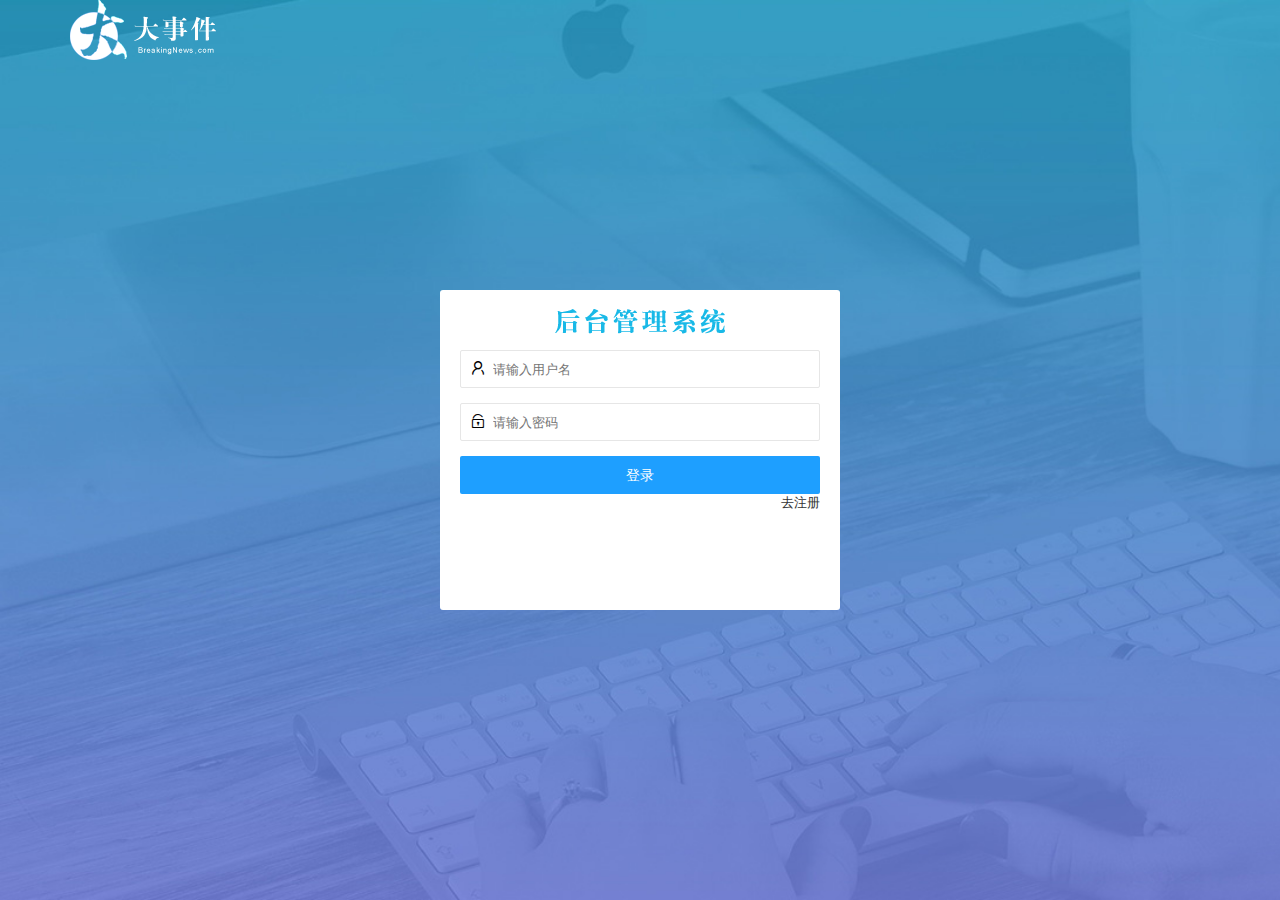
==== commit bef04f85: "完成了注册页面" ====
--- a/login.html
+++ b/login.html
@@ -15,13 +15,60 @@
   <div class="login-reg-box">
     <h4><img src="/assets/images/login_title.png" alt=""></h4>
   <div class="login-wrap">
+    <form class="layui-form">    
+      <div class="layui-form-item">
+        <i class="layui-icon layui-icon-username"></i>   
+  
+        <!-- <label class="layui-form-label"></label> -->
+        <!-- <div class="layui-input-block"> -->
+          <input type="text" name="username" required  lay-verify="required" placeholder="请输入用户名" autocomplete="off" class="layui-input">
+        <!-- </div> -->
+      </div>
+      <div class="layui-form-item">
+        <i class="layui-icon layui-icon-password"></i>   
+
+        <!-- <label class="layui-form-label">11</label> -->
+        <!-- <div class="layui-input-block"> -->
+          <input type="password" name="password" required  lay-verify="required|pwd" placeholder="请输入密码" autocomplete="off" class="layui-input">
+        <!-- </div> -->
+      </div>
+      <button class="layui-btn layui-btn-fluid  layui-btn-normal" lay-submit lay-filter="formDemo" >登录</button>
     <a href="javascript:;" id="go2reg">去注册</a>
+    <div></div>
+      </form>
   </div>
   <div class="reg-wrap">
+    <form class="layui-form" id="formReg">
+      <div class="layui-form-item">
+        <i class="layui-icon layui-icon-username"></i>   
+
+        <!-- <div class="layui-input-block"> -->
+          <input type="text" name="username" required  lay-verify="required" placeholder="请输入用户名" autocomplete="off" class="layui-input">
+        <!-- </div> -->
+      </div>
+      <div class="layui-form-item">
+        <!-- <label class="layui-form-label">11</label> -->
+        <!-- <div class="layui-input-block"> -->
+          <i class="layui-icon layui-icon-password"></i>   
+          <input id="password" type="password" name="password" required  lay-verify="required|pwd" placeholder="请输入密码" autocomplete="off" class="layui-input">
+        <!-- </div> -->
+      </div>
+      <div class="layui-form-item">
+        <!-- <label class="layui-form-label">11</label> -->
+        <!-- <div class="layui-input-block"> -->
+          <i class="layui-icon layui-icon-password"></i>   
+          <input type="password" name="repassword" required  lay-verify="required|pwd|repwd" placeholder="请再次输入密码" autocomplete="off" class="layui-input">
+        <!-- </div> -->
+      </div>
+      <button class="layui-btn layui-btn-fluid  layui-btn-normal" lay-submit lay-filter="formDemo" >注册</button>
+    <!-- <a href="javascript:;" id="go2reg">去注册</a> -->
     <a href="javascript:;" id="go2login">去登录</a>
+   
+      </form>
   </div>
   </div>
   <script src="/assets/lib/jquery.js"></script>
+  <script src="/assets/lib/layui/layui.all.js"></script>
   <script src="/assets/js/login.js"></script>
 </body>
 </html>--- a/assets/css/login.css
+++ b/assets/css/login.css
@@ -27,4 +27,30 @@
 }
 .reg-wrap{
   display: none;
+}
+.layui-form{
+  padding: 0 20px;
+}
+.layui-form:nth-child(1){
+  text-align: right;
+  font-size: 13px;
+}
+#go2login{
+  padding-right: 20px;
+  display: flex;
+  justify-content: flex-end;
+  font-size: 13px;
+  /* padding-top: 10px; */
+}
+.layui-form-item{
+  position: relative;
+  /* padding-left: 15px; */
+}
+.layui-form-item i {
+  position: absolute;
+  top: 10px;
+  left: 10px;
+}
+.layui-form-item input {
+  padding-left: 32px;
 }